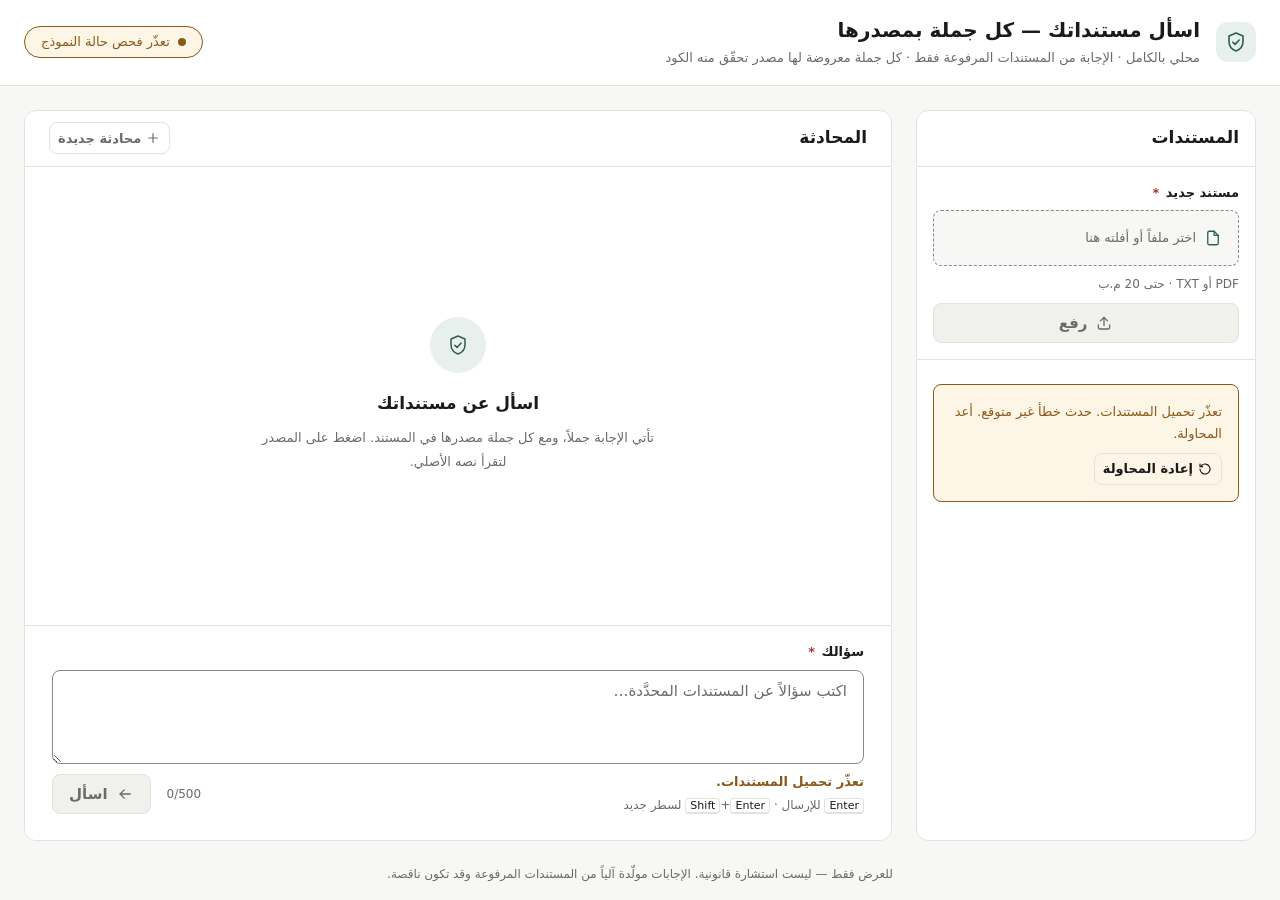
==== ui/app.html @ a7e17598 "feat(app): chat page — RTL upload and chat with verified citation chips ui/app.html, app.css and app" ====
<!doctype html>
<html lang="ar" dir="rtl">
<head>
<meta charset="utf-8">
<meta name="viewport" content="width=device-width, initial-scale=1">
<meta name="color-scheme" content="light dark">
<title>اسأل مستنداتك — كل جملة بمصدرها</title>
<link rel="stylesheet" href="app.css">
<script src="app.js" defer></script>
</head>
<body>
<a class="skip-link" href="#question">انتقل إلى السؤال</a>

<svg class="sprite" aria-hidden="true" focusable="false">
  <symbol id="i-seal" viewBox="0 0 24 24"><path d="M12 3l7 3v5.5c0 4.3-2.9 8.1-7 9.5-4.1-1.4-7-5.2-7-9.5V6z"/><path d="m8.8 12.2 2.2 2.2 4.2-4.4"/></symbol>
  <symbol id="i-upload" viewBox="0 0 24 24"><path d="M12 15V4.5"/><path d="M7.5 9 12 4.5 16.5 9"/><path d="M4.5 14.5v3A2.5 2.5 0 0 0 7 20h10a2.5 2.5 0 0 0 2.5-2.5v-3"/></symbol>
  <symbol id="i-file" viewBox="0 0 24 24"><path d="M13.5 3H7a2 2 0 0 0-2 2v14a2 2 0 0 0 2 2h10a2 2 0 0 0 2-2V8.5z"/><path d="M13.5 3v5.5H19"/></symbol>
  <symbol id="i-page" viewBox="0 0 24 24"><path d="M13.5 3H7a2 2 0 0 0-2 2v14a2 2 0 0 0 2 2h10a2 2 0 0 0 2-2V8.5z"/><path d="M9 13h6M9 16.5h4"/></symbol>
  <symbol id="i-trash" viewBox="0 0 24 24"><path d="M4.5 7h15"/><path d="M9.5 7V5A1.5 1.5 0 0 1 11 3.5h2A1.5 1.5 0 0 1 14.5 5v2"/><path d="m6.5 7 .9 12a1.5 1.5 0 0 0 1.5 1.5h6.2a1.5 1.5 0 0 0 1.5-1.5l.9-12"/><path d="M10.25 11v5.5M13.75 11v5.5"/></symbol>
  <symbol id="i-send" viewBox="0 0 24 24"><path d="M19 12H5.5"/><path d="M11 6.5 5.5 12l5.5 5.5"/></symbol>
  <symbol id="i-plus" viewBox="0 0 24 24"><path d="M12 5.5v13M5.5 12h13"/></symbol>
  <symbol id="i-close" viewBox="0 0 24 24"><path d="m6.5 6.5 11 11M17.5 6.5l-11 11"/></symbol>
  <symbol id="i-check" viewBox="0 0 24 24"><path d="m5 12.5 4.5 4.5L19 7.5"/></symbol>
  <symbol id="i-partial" viewBox="0 0 24 24"><circle cx="12" cy="12" r="8.5"/><path d="M12 3.5a8.5 8.5 0 0 0 0 17z" fill="currentColor" stroke="none"/></symbol>
  <symbol id="i-abstain" viewBox="0 0 24 24"><circle cx="12" cy="12" r="8.5"/><path d="M8.5 12h7"/></symbol>
  <symbol id="i-alert" viewBox="0 0 24 24"><path d="M10.3 4.4 3 17.2A2 2 0 0 0 4.7 20h14.6a2 2 0 0 0 1.7-2.8L13.7 4.4a2 2 0 0 0-3.4 0z"/><path d="M12 9.5v4M12 16.8v.2"/></symbol>
  <symbol id="i-retry" viewBox="0 0 24 24"><path d="M4.5 12a7.5 7.5 0 1 0 2.2-5.3"/><path d="M4.5 4.5v4h4"/></symbol>
</svg>

<header class="app-header" id="app-header">
  <div class="brand">
    <svg class="brand-mark" aria-hidden="true" focusable="false"><use href="#i-seal"></use></svg>
    <div class="brand-text">
      <h1>اسأل مستنداتك — كل جملة بمصدرها</h1>
      <p class="subtitle">محلي بالكامل · الإجابة من المستندات المرفوعة فقط · كل جملة معروضة لها مصدر تحقّق منه الكود</p>
    </div>
  </div>
  <p class="health" id="health" data-state="pending">
    <span class="health-dot" aria-hidden="true"></span>
    <span id="health-text">جارٍ فحص النموذج…</span>
  </p>
</header>

<main class="layout" id="layout">

  <section class="panel docs" id="docs-panel" aria-labelledby="docs-title">
    <div class="panel-head">
      <h2 class="panel-title" id="docs-title">المستندات <span class="count" id="docs-count" hidden></span></h2>
    </div>

    <form class="upload" id="upload-form" novalidate>
      <label class="field-label" for="file-input">مستند جديد <span class="req" aria-hidden="true">*</span></label>
      <div class="file-picker" id="file-picker">
        <input class="file-input" type="file" id="file-input" name="file" accept=".pdf,.txt" required aria-describedby="file-hint file-error">
        <span class="file-face" aria-hidden="true">
          <svg class="icon" focusable="false"><use href="#i-file"></use></svg>
          <span class="file-name" id="file-name">اختر ملفاً أو أفلته هنا</span>
        </span>
      </div>
      <p class="hint" id="file-hint">PDF أو TXT · حتى 20 م.ب</p>
      <p class="field-error" id="file-error" hidden></p>
      <button class="btn btn-primary btn-block" type="submit" id="upload-btn" disabled>
        <svg class="icon" aria-hidden="true" focusable="false"><use href="#i-upload"></use></svg>
        <span class="btn-label" data-idle="رفع" data-busy="جارٍ الرفع…">رفع</span>
      </button>
    </form>

    <div class="docs-body">
      <p class="list-caption" id="docs-caption" hidden>المستندات المحدَّدة هي نطاق السؤال.</p>
      <ul class="doc-list" id="doc-list" aria-labelledby="docs-title" aria-describedby="docs-caption"></ul>
      <div class="empty-state" id="docs-empty" hidden>
        <svg class="empty-mark" aria-hidden="true" focusable="false"><use href="#i-file"></use></svg>
        <p>لا توجد مستندات بعد. ارفع ملف PDF أو TXT للبدء.</p>
      </div>
      <div class="load-error" id="docs-error" hidden>
        <p id="docs-error-text"></p>
        <button class="btn btn-quiet btn-sm" type="button" id="docs-retry">
          <svg class="icon" aria-hidden="true" focusable="false"><use href="#i-retry"></use></svg>
          <span class="btn-label">إعادة المحاولة</span>
        </button>
      </div>
    </div>
  </section>

  <section class="panel chat" id="chat-panel" aria-labelledby="chat-title">
    <div class="panel-head">
      <h2 class="panel-title" id="chat-title">المحادثة</h2>
      <button class="btn btn-quiet btn-sm" type="button" id="new-chat" disabled>
        <svg class="icon" aria-hidden="true" focusable="false"><use href="#i-plus"></use></svg>
        <span class="btn-label">محادثة جديدة</span>
      </button>
    </div>

    <div class="thread-scroll">
      <div class="thread-intro" id="thread-intro">
        <svg class="intro-mark" aria-hidden="true" focusable="false"><use href="#i-seal"></use></svg>
        <p class="intro-title">اسأل عن مستنداتك</p>
        <p class="intro-text">تأتي الإجابة جملاً، ومع كل جملة مصدرها في المستند. اضغط على المصدر لتقرأ نصه الأصلي.</p>
      </div>
      <div class="thread" id="thread" role="log" aria-live="polite" aria-labelledby="chat-title"></div>
    </div>

    <form class="composer" id="ask-form" novalidate>
      <div class="composer-body">
        <label class="field-label" for="question">سؤالك <span class="req" aria-hidden="true">*</span></label>
        <textarea id="question" name="question" rows="3" maxlength="500" required
          placeholder="اكتب سؤالاً عن المستندات المحدَّدة…"
          aria-describedby="question-error scope-note question-hint question-count"></textarea>
        <p class="field-error" id="question-error" hidden></p>
        <div class="composer-foot">
          <div class="composer-notes">
            <p class="scope-note" id="scope-note" data-tone="muted">جارٍ تحميل المستندات…</p>
            <p class="hint" id="question-hint"><kbd lang="en">Enter</kbd> للإرسال · <kbd lang="en">Shift</kbd>+<kbd lang="en">Enter</kbd> لسطر جديد</p>
          </div>
          <span class="counter" id="question-count" data-tone="muted">0/500</span>
          <button class="btn btn-primary" type="submit" id="ask-btn" disabled>
            <svg class="icon" aria-hidden="true" focusable="false"><use href="#i-send"></use></svg>
            <span class="btn-label" data-idle="اسأل" data-busy="جارٍ الإجابة…">اسأل</span>
          </button>
        </div>
      </div>
    </form>
  </section>

  <aside class="source-panel" id="source-panel" aria-labelledby="source-title" hidden>
    <div class="source-head">
      <p class="eyebrow">
        <svg class="icon" aria-hidden="true" focusable="false"><use href="#i-page"></use></svg>
        <span>المصدر</span>
      </p>
      <button class="btn btn-quiet btn-sm" type="button" id="source-close">
        <svg class="icon" aria-hidden="true" focusable="false"><use href="#i-close"></use></svg>
        <span class="btn-label">إغلاق</span>
      </button>
    </div>
    <h2 class="source-title" id="source-title" tabindex="-1"></h2>
    <dl class="source-meta">
      <div class="meta-item"><dt>الموضع</dt><dd id="source-label"></dd></div>
      <div class="meta-item" id="source-page-row"><dt>الصفحة</dt><dd id="source-page"></dd></div>
    </dl>
    <blockquote class="source-text" id="source-text"></blockquote>
    <p class="source-foot">نص المقطع كما استُخرج من المستند.</p>
  </aside>

</main>

<div class="scrim" id="scrim" aria-hidden="true" hidden></div>
<div class="toast" id="toast" role="status" aria-live="polite" aria-atomic="true"></div>

<footer class="app-footer" id="app-footer">
  <p>للعرض فقط — ليست استشارة قانونية. الإجابات مولّدة آلياً من المستندات المرفوعة وقد تكون ناقصة.</p>
</footer>

<template id="tpl-icon">
  <svg class="icon" aria-hidden="true" focusable="false"><use href="#i-check"></use></svg>
</template>

<template id="tpl-doc-skeleton">
  <li class="doc doc-skeleton" aria-hidden="true">
    <span class="sk sk-box"></span>
    <span class="doc-body">
      <span class="sk sk-line sk-w-70"></span>
      <span class="sk sk-line sk-thin sk-w-45"></span>
    </span>
  </li>
</template>

<template id="tpl-doc">
  <li class="doc">
    <input class="doc-check" type="checkbox" checked>
    <div class="doc-body">
      <label class="doc-title"><bdi class="doc-title-text"></bdi></label>
      <p class="doc-meta">
        <span class="doc-kind"></span>
        <span class="doc-pages"></span>
        <span class="doc-size"></span>
        <time class="doc-date"></time>
      </p>
    </div>
    <button class="btn btn-quiet btn-danger btn-sm doc-delete" type="button">
      <svg class="icon" aria-hidden="true" focusable="false"><use href="#i-trash"></use></svg>
      <span class="btn-label" data-idle="حذف" data-busy="جارٍ الحذف…">حذف</span>
    </button>
  </li>
</template>

<template id="tpl-doc-pending">
  <li class="doc doc-pending">
    <span class="sk sk-box" aria-hidden="true"></span>
    <div class="doc-body">
      <p class="doc-title"><bdi class="pending-name"></bdi></p>
      <p class="doc-meta"><span>جارٍ تجهيز المستند…</span><span class="elapsed" aria-hidden="true" hidden></span></p>
      <span class="sk sk-progress" aria-hidden="true"></span>
    </div>
  </li>
</template>

<template id="tpl-exchange">
  <article class="exchange">
    <div class="question">
      <p class="question-label">سؤالك</p>
      <p class="question-text"></p>
    </div>
    <div class="answer" data-status="loading" aria-busy="true">
      <div class="skeleton" aria-hidden="true">
        <span class="sk sk-line sk-w-95"></span>
        <span class="sk sk-line sk-w-80"></span>
        <span class="sk sk-line sk-w-55"></span>
      </div>
      <p class="loading-text">جارٍ البحث في المستندات وصياغة الإجابة…<span class="elapsed" aria-hidden="true" hidden></span></p>
    </div>
  </article>
</template>

<template id="tpl-cite">
  <button class="cite" type="button" aria-controls="source-panel" aria-expanded="false">
    <svg class="icon" aria-hidden="true" focusable="false"><use href="#i-page"></use></svg>
    <span class="cite-label"></span>
  </button>
</template>
</body>
</html>
---- ui/app.css ----
/*
 * Chat page of arabic-legal-rag (ADR-023).
 *
 * Colour tokens: copied from ui/index.html (lines 8-16), light and dark.
 * Extensions: an 8px spacing grid, a type scale, radii, and the few derived
 * colours the page needs. Text colours hold >= 4.5:1 on the surfaces they sit
 * on, and control borders >= 3:1, in both schemes.
 */

/* --- tokens, from ui/index.html ------------------------------------------- */

:root{
  --bg:#f7f7f5; --panel:#fff; --ink:#1a1a19; --muted:#6b6b66; --line:#e3e3de;
  --accent:#2f5d50; --warn:#8a5a1a; --warn-bg:#fdf5e6; --bad:#a33; --good:#2f6b3f;
  --mono:ui-monospace,SFMono-Regular,Menlo,Consolas,monospace;
}
@media (prefers-color-scheme:dark){
  :root{--bg:#161715;--panel:#1e201d;--ink:#e8e8e4;--muted:#9a9a93;--line:#2e312d;
        --accent:#7fb3a1;--warn:#d9a441;--warn-bg:#2a2418;--bad:#e07070;--good:#7fbf8f;}
}

/* --- extensions ----------------------------------------------------------- */

:root{
  --space-xs:4px; --space-sm:8px; --space-md:16px; --space-lg:24px; --space-xl:32px; --space-2xl:48px;

  --font:system-ui,"Segoe UI",Tahoma,sans-serif;
  --text-xs:12px; --text-sm:13px; --text-md:15px; --text-lg:17px; --text-xl:20px; --text-read:16px;

  --radius-sm:4px; --radius-md:8px; --radius-lg:12px; --radius-pill:999px;

  --line-strong:#8a8a84;   /* control borders: 3.5:1 on --panel */
  --surface:#f0f0ec;       /* quiet fills; --muted text on it is 4.7:1 */
  --glint:#fbfbf9;         /* skeleton highlight */
  --accent-ink:#fff;       /* text on --accent */
  --accent-hover:#244a3f;
  --accent-soft:#e8f0ed;   /* --accent text on it is 6.5:1 */
  --good-soft:#dcebe0;
  --bad-bg:#fbeeee;
  --scrim:rgb(26 26 25 / 32%);
  --shadow:0 1px 2px rgb(26 26 25 / 6%), 0 12px 32px rgb(26 26 25 / 12%);
  --ease:cubic-bezier(.2,.7,.2,1);
}
@media (prefers-color-scheme:dark){
  :root{
    --line-strong:#6e706a; --surface:#262824; --glint:#32352f;
    --accent-ink:#10201a; --accent-hover:#96c4b4; --accent-soft:#233430;
    --good-soft:#243528; --bad-bg:#2e1e1d; --scrim:rgb(0 0 0 / 55%);
    --shadow:0 1px 2px rgb(0 0 0 / 40%), 0 16px 40px rgb(0 0 0 / 45%);
  }
}

/* --- base ----------------------------------------------------------------- */

*,*::before,*::after{box-sizing:border-box}
[hidden]{display:none !important}

html{-webkit-text-size-adjust:100%;text-size-adjust:100%}
body{
  margin:0;min-height:100vh;min-height:100dvh;
  display:flex;flex-direction:column;
  background:var(--bg);color:var(--ink);
  font:var(--text-md)/1.7 var(--font);
}
h1,h2,p{margin:0}
button,input,textarea{font:inherit;color:inherit}
bdi{unicode-bidi:isolate}
::selection{background:var(--accent-soft);color:var(--ink)}
:focus-visible{outline:2px solid var(--accent);outline-offset:2px}

kbd{
  padding:0 var(--space-xs);border:1px solid var(--line);border-bottom-width:2px;border-radius:var(--radius-sm);
  background:var(--panel);color:var(--ink);font:inherit;font-size:.92em;
}

.sprite{position:absolute;width:0;height:0;overflow:hidden}
.icon{
  width:18px;height:18px;flex:none;
  fill:none;stroke:currentColor;stroke-width:1.75;stroke-linecap:round;stroke-linejoin:round;
}

.skip-link{
  position:absolute;z-index:50;top:var(--space-sm);inset-inline-start:var(--space-sm);
  padding:var(--space-sm) var(--space-md);border-radius:var(--radius-md);
  background:var(--accent);color:var(--accent-ink);font-weight:600;text-decoration:none;
  transform:translateY(-160%);transition:transform .15s var(--ease);
}
.skip-link:focus{transform:none}

/* --- header --------------------------------------------------------------- */

.app-header{
  display:flex;flex-wrap:wrap;align-items:center;justify-content:space-between;
  gap:var(--space-md) var(--space-lg);
  padding:var(--space-md) var(--space-lg);
  background:var(--panel);border-bottom:1px solid var(--line);
}
.brand{display:flex;align-items:center;gap:var(--space-md);min-width:0}
.brand-mark{
  width:40px;height:40px;flex:none;padding:var(--space-sm);border-radius:var(--radius-lg);
  background:var(--accent-soft);color:var(--accent);
  fill:none;stroke:currentColor;stroke-width:1.6;stroke-linecap:round;stroke-linejoin:round;
}
h1{font-size:var(--text-xl);line-height:1.4;font-weight:700}
.subtitle{margin-top:var(--space-xs);font-size:var(--text-sm);line-height:1.6;color:var(--muted)}

.health{
  display:inline-flex;align-items:center;gap:var(--space-sm);
  min-height:32px;padding:var(--space-xs) var(--space-md);
  border:1px solid var(--line);border-radius:var(--radius-pill);
  background:var(--bg);color:var(--muted);font-size:var(--text-sm);line-height:1.4;
}
.health-dot{width:8px;height:8px;flex:none;border-radius:50%;background:var(--line-strong)}
.health[data-state="pending"] .health-dot{animation:pulse 1.6s ease-in-out infinite}
.health[data-state="ok"]{color:var(--ink)}
.health[data-state="ok"] .health-dot{background:var(--good);box-shadow:0 0 0 3px var(--good-soft)}
.health[data-state="down"],
.health[data-state="unknown"]{border-color:var(--warn);background:var(--warn-bg);color:var(--warn)}
.health[data-state="down"] .health-dot,
.health[data-state="unknown"] .health-dot{background:var(--warn)}

/* --- layout: documents | chat | source ------------------------------------ */

.layout{
  flex:1;width:100%;max-width:1680px;margin-inline:auto;
  display:grid;grid-template-columns:minmax(0,1fr);align-items:start;
  gap:var(--space-lg);padding:var(--space-lg);
}
@media (min-width:960px){
  .layout{grid-template-columns:minmax(300px,340px) minmax(0,1fr)}
}
/* keep this breakpoint in step with WIDE_LAYOUT in app.js */
@media (min-width:1280px){
  .layout.has-source{grid-template-columns:minmax(300px,340px) minmax(0,1fr) minmax(360px,440px)}
}

/* On a desktop-sized window the page is an app shell: panels scroll, the page does not. */
@media (min-width:960px) and (min-height:640px){
  body{height:100vh;height:100dvh;overflow:hidden}
  .layout{min-height:0;align-items:stretch;grid-template-rows:minmax(0,1fr)}
  .panel,.source-panel{min-height:0}
  .docs-body,.thread-scroll,.source-panel{overflow-y:auto;overscroll-behavior:contain}
}

.panel{
  --pad:var(--space-lg);
  display:flex;flex-direction:column;min-width:0;
  background:var(--panel);border:1px solid var(--line);border-radius:var(--radius-lg);
}
.docs{--pad:var(--space-md)}
.panel-head{
  display:flex;align-items:center;justify-content:space-between;gap:var(--space-md);
  min-height:56px;padding:var(--space-sm) var(--pad);
  border-bottom:1px solid var(--line);
}
.panel-title{display:flex;align-items:center;gap:var(--space-sm);font-size:var(--text-lg);line-height:1.4;font-weight:650}
.count{
  min-width:24px;padding:0 var(--space-sm);border-radius:var(--radius-pill);
  background:var(--surface);color:var(--ink);
  font-size:var(--text-xs);font-weight:650;line-height:24px;text-align:center;
}
.docs-body,.thread-scroll,.source-panel{scrollbar-width:thin;scrollbar-color:var(--line-strong) transparent}

/* --- forms and buttons ---------------------------------------------------- */

.field-label{font-size:var(--text-sm);font-weight:600;line-height:1.5}
.req{margin-inline-start:2px;color:var(--bad)}
.hint{font-size:var(--text-xs);line-height:1.7;color:var(--muted)}
.field-error{font-size:var(--text-sm);line-height:1.6;color:var(--bad)}

.btn{
  position:relative;overflow:hidden;
  display:inline-flex;align-items:center;justify-content:center;gap:var(--space-sm);
  min-height:40px;padding:var(--space-sm) var(--space-md);
  border:1px solid transparent;border-radius:var(--radius-md);
  background:none;font-size:var(--text-md);font-weight:600;line-height:1.2;white-space:nowrap;
  cursor:pointer;
  transition:background-color .15s var(--ease),border-color .15s var(--ease),color .15s var(--ease);
}
.btn-primary{background:var(--accent);color:var(--accent-ink)}
.btn-primary:hover:not(:disabled){background:var(--accent-hover)}
.btn-quiet{border-color:var(--line);color:var(--ink)}
.btn-quiet:hover:not(:disabled){border-color:var(--line-strong);background:var(--surface)}
.btn-danger{color:var(--bad)}
.btn-danger:hover:not(:disabled){border-color:var(--bad);background:var(--bad-bg)}
.btn-sm{min-height:32px;gap:var(--space-xs);padding:var(--space-xs) var(--space-sm);font-size:var(--text-sm)}
.btn-sm .icon{width:16px;height:16px}
.btn-block{width:100%}

.btn:disabled{cursor:not-allowed}
.btn-primary:disabled{border-color:var(--line);background:var(--surface);color:var(--muted)}
.btn-quiet:disabled{color:var(--muted)}
.btn.is-busy{cursor:progress}
.btn-primary.is-busy{border-color:transparent;background:var(--accent);color:var(--accent-ink)}
.btn.is-busy::after{
  content:"";position:absolute;inset-inline:0;bottom:0;height:3px;
  background:linear-gradient(90deg,transparent,currentColor,transparent) 0 0/40% 100% no-repeat;
  opacity:.7;animation:sweep 1.1s var(--ease) infinite;
}

/* --- documents ------------------------------------------------------------ */

.upload{display:grid;gap:var(--space-sm);padding:var(--space-md) var(--pad);border-bottom:1px solid var(--line)}

.file-picker{position:relative}
.file-input{position:absolute;inset:0;z-index:1;width:100%;height:100%;opacity:0;cursor:pointer}
.file-input:disabled{cursor:not-allowed}
.file-face{
  display:flex;align-items:center;gap:var(--space-sm);min-height:56px;
  padding:var(--space-sm) var(--space-md);
  border:1px dashed var(--line-strong);border-radius:var(--radius-md);
  background:var(--bg);color:var(--muted);font-size:var(--text-sm);
  transition:border-color .15s var(--ease),background-color .15s var(--ease),color .15s var(--ease);
}
.file-face .icon{color:var(--accent)}
.file-name{min-width:0;overflow:hidden;text-overflow:ellipsis;white-space:nowrap}
.file-picker:hover .file-face{border-color:var(--accent);color:var(--ink)}
.file-input:focus-visible + .file-face{outline:2px solid var(--accent);outline-offset:2px}
.file-picker.is-chosen .file-face{border-style:solid;background:var(--panel);color:var(--ink)}
.file-picker.is-invalid .file-face{border-color:var(--bad)}
.file-input:disabled + .file-face{opacity:.6}

.docs-body{flex:1;display:flex;flex-direction:column;gap:var(--space-sm);padding:var(--space-md) var(--pad) var(--space-lg)}
.list-caption{font-size:var(--text-xs);line-height:1.7;color:var(--muted)}
.doc-list{display:grid;gap:var(--space-sm);margin:0;padding:0;list-style:none}

.doc{
  display:grid;grid-template-columns:auto minmax(0,1fr) auto;align-items:start;
  gap:var(--space-sm) var(--space-md);padding:var(--space-md);
  border:1px solid var(--line);border-radius:var(--radius-md);background:var(--panel);
  transition:border-color .15s var(--ease),background-color .15s var(--ease);
}
.doc:hover{border-color:var(--line-strong)}
.doc:has(.doc-check:not(:checked)){background:var(--bg)}
.doc:has(.doc-check:not(:checked)) .doc-title{color:var(--muted)}
.doc-check{width:18px;height:18px;margin:3px 0 0;accent-color:var(--accent);cursor:pointer}
.doc-body{display:grid;gap:2px;min-width:0}
.doc-title{font-weight:600;line-height:1.5;overflow-wrap:anywhere;cursor:pointer}
.doc-meta{display:flex;flex-wrap:wrap;column-gap:var(--space-sm);font-size:var(--text-xs);line-height:1.7;color:var(--muted)}
.doc-meta > :not([hidden]) ~ :not([hidden])::before{content:"·";margin-inline-end:var(--space-sm)}
.doc-kind{color:var(--accent);font-weight:600}
.doc-skeleton,.doc-pending{border-style:dashed;background:var(--bg)}
.doc-pending{animation:rise .24s var(--ease) both}
.doc-pending .doc-title{color:var(--muted);cursor:default}

.empty-state{
  display:grid;justify-items:center;gap:var(--space-sm);
  padding:var(--space-xl) var(--space-md);
  border:1px dashed var(--line);border-radius:var(--radius-md);
  color:var(--muted);font-size:var(--text-sm);text-align:center;
}
.empty-mark{
  width:40px;height:40px;padding:var(--space-sm);border-radius:50%;
  background:var(--surface);color:var(--muted);
  fill:none;stroke:currentColor;stroke-width:1.6;stroke-linecap:round;stroke-linejoin:round;
}
.load-error{
  display:grid;justify-items:start;gap:var(--space-sm);padding:var(--space-md);
  border:1px solid var(--warn);border-radius:var(--radius-md);
  background:var(--warn-bg);color:var(--warn);font-size:var(--text-sm);
}

/* --- skeletons ------------------------------------------------------------ */

.skeleton{display:grid;gap:var(--space-xs)}
.sk{
  display:block;border-radius:var(--radius-sm);
  background:linear-gradient(90deg,var(--surface) 35%,var(--glint) 50%,var(--surface) 65%) 0 0/300% 100%;
  animation:shimmer 1.6s ease-in-out infinite;
}
.sk-box{width:18px;height:18px;margin-top:3px}
.sk-line{height:12px;margin-block:6px}
.sk-thin{height:8px}
.sk-progress{width:100%;height:4px;margin-top:var(--space-sm);border-radius:var(--radius-pill)}
.sk-w-95{width:95%}
.sk-w-80{width:80%}
.sk-w-70{width:70%}
.sk-w-55{width:55%}
.sk-w-45{width:45%}
.elapsed{margin-inline-start:var(--space-sm);font-variant-numeric:tabular-nums}

/* --- chat ----------------------------------------------------------------- */

.thread-scroll{flex:1;display:flex;flex-direction:column;padding:var(--space-lg) var(--pad)}
.thread{width:100%;max-width:860px;margin-inline:auto;display:flex;flex-direction:column;gap:var(--space-xl)}
.thread:empty{display:none}

.thread-intro{
  max-width:440px;margin:auto;
  display:grid;justify-items:center;gap:var(--space-sm);
  padding:var(--space-2xl) var(--space-md);text-align:center;
}
.intro-mark{
  width:56px;height:56px;margin-bottom:var(--space-sm);padding:var(--space-md);border-radius:50%;
  background:var(--accent-soft);color:var(--accent);
  fill:none;stroke:currentColor;stroke-width:1.5;stroke-linecap:round;stroke-linejoin:round;
}
.intro-title{font-size:var(--text-lg);font-weight:650}
.intro-text{font-size:var(--text-sm);line-height:1.9;color:var(--muted)}

.exchange{display:grid;gap:var(--space-md);animation:rise .28s var(--ease) both}
.question{
  justify-self:start;max-width:min(100%,680px);
  padding:var(--space-sm) var(--space-md) var(--space-md);
  border-radius:var(--radius-lg);background:var(--surface);
}
.question-label{font-size:var(--text-xs);font-weight:600;color:var(--muted)}
.question-text{font-size:var(--text-read);font-weight:600;line-height:1.8;white-space:pre-wrap;overflow-wrap:anywhere}

.answer{
  --rule:var(--line-strong);
  padding:var(--space-md) var(--space-lg);
  border:1px solid var(--line);border-inline-start:3px solid var(--rule);border-radius:var(--radius-md);
  background:var(--panel);
}
.answer[data-status="loading"]{--rule:var(--line)}
.answer[data-status="answered"]{--rule:var(--accent)}
.answer[data-status="partial"]{--rule:var(--warn)}
.answer[data-status="error"]{--rule:var(--bad)}

.status-tag{
  display:inline-flex;align-items:center;gap:var(--space-xs);
  margin-bottom:var(--space-md);padding:0 var(--space-sm);
  border-radius:var(--radius-pill);background:var(--surface);color:var(--muted);
  font-size:var(--text-xs);font-weight:650;line-height:24px;
}
.status-tag .icon{width:14px;height:14px;stroke-width:2}
.answer[data-status="answered"] .status-tag{background:var(--accent-soft);color:var(--accent)}
.answer[data-status="partial"] .status-tag{background:var(--warn-bg);color:var(--warn)}
.answer[data-status="error"] .status-tag{background:var(--bad-bg);color:var(--bad)}

.claims{display:grid;gap:var(--space-md);margin:0;padding:0;list-style:none;counter-reset:claim}
.claim{
  position:relative;counter-increment:claim;
  padding-inline-start:var(--space-xl);
  font-size:var(--text-read);line-height:2;
  animation:rise .32s var(--ease) both;
}
.claim::before{
  content:counter(claim);
  position:absolute;top:4px;inset-inline-start:0;
  width:24px;height:24px;display:grid;place-items:center;
  border:1px solid var(--line);border-radius:50%;
  color:var(--muted);font-size:var(--text-xs);font-weight:650;line-height:1;
}
.claim:nth-child(2){animation-delay:60ms}
.claim:nth-child(3){animation-delay:120ms}
.claim:nth-child(4){animation-delay:180ms}
.claim:nth-child(n+5){animation-delay:240ms}
.claim-text{overflow-wrap:anywhere}

.cites{display:inline-flex;flex-wrap:wrap;gap:var(--space-xs);vertical-align:middle}
.cite{
  display:inline-flex;align-items:center;gap:var(--space-xs);
  min-height:24px;padding:0 var(--space-sm);
  border:1px solid transparent;border-radius:var(--radius-pill);
  background:var(--accent-soft);color:var(--accent);
  font-size:var(--text-xs);font-weight:650;line-height:1;
  cursor:pointer;
  transition:background-color .15s var(--ease),color .15s var(--ease),border-color .15s var(--ease);
}
.cite .icon{width:12px;height:12px;stroke-width:2}
.cite:hover{border-color:var(--accent)}
.cite[aria-expanded="true"]{background:var(--accent);color:var(--accent-ink)}

.abstain-text{font-size:var(--text-read);line-height:1.9}
.error-text{line-height:1.8;color:var(--bad)}
.answer-note{margin-top:var(--space-md);font-size:var(--text-sm);color:var(--muted)}
.answer-timings{
  margin-top:var(--space-md);padding-top:var(--space-sm);border-top:1px dashed var(--line);
  font-size:var(--text-xs);color:var(--muted);font-variant-numeric:tabular-nums;
}
.loading-text{margin-top:var(--space-md);font-size:var(--text-sm);color:var(--muted)}

.composer{
  border-top:1px solid var(--line);background:var(--panel);
  border-end-start-radius:var(--radius-lg);border-end-end-radius:var(--radius-lg);
}
.composer-body{
  max-width:860px;margin-inline:auto;
  display:grid;gap:var(--space-sm);padding:var(--space-md) var(--pad) var(--space-lg);
}
textarea{
  display:block;width:100%;min-height:88px;max-height:40vh;resize:vertical;
  padding:var(--space-sm) var(--space-md);
  border:1px solid var(--line-strong);border-radius:var(--radius-md);
  background:var(--panel);line-height:1.7;
  transition:border-color .15s var(--ease);
}
textarea::placeholder{color:var(--muted);opacity:1}
textarea:focus-visible{border-color:var(--accent)}
textarea[aria-invalid="true"]{border-color:var(--bad)}
.composer-foot{display:flex;flex-wrap:wrap;align-items:center;gap:var(--space-sm) var(--space-md)}
.composer-notes{flex:1 1 240px;min-width:0;display:grid;gap:2px}
.scope-note{font-size:var(--text-sm);line-height:1.6;color:var(--muted)}
.scope-note[data-tone="warn"]{color:var(--warn);font-weight:600}
.counter{direction:ltr;unicode-bidi:isolate;font-size:var(--text-xs);color:var(--muted);font-variant-numeric:tabular-nums}
.counter[data-tone="warn"]{color:var(--warn);font-weight:600}

/* --- source panel --------------------------------------------------------- */

.source-panel{
  display:flex;flex-direction:column;gap:var(--space-md);min-width:0;
  padding:var(--space-md) var(--space-lg) var(--space-lg);
  background:var(--panel);border:1px solid var(--line);border-radius:var(--radius-lg);
}
.source-head{display:flex;align-items:center;justify-content:space-between;gap:var(--space-md);min-height:40px}
.eyebrow{display:inline-flex;align-items:center;gap:var(--space-xs);font-size:var(--text-sm);font-weight:650;color:var(--accent)}
.eyebrow .icon{width:16px;height:16px}
/* focus lands here when the panel opens; the inline padding gives its ring room */
.source-title{
  margin-inline:calc(-1 * var(--space-xs));padding-inline:var(--space-xs);border-radius:var(--radius-sm);
  font-size:var(--text-lg);line-height:1.6;font-weight:650;overflow-wrap:anywhere;
}
.source-meta{display:flex;flex-wrap:wrap;gap:var(--space-xs) var(--space-lg);margin:0;font-size:var(--text-sm)}
.meta-item{display:flex;gap:var(--space-sm)}
.source-meta dt{color:var(--muted)}
.source-meta dd{margin:0;font-weight:600}
.source-text{
  margin:0;padding:var(--space-md) var(--space-lg);
  border-inline-start:3px solid var(--accent);
  border-start-end-radius:var(--radius-md);border-end-end-radius:var(--radius-md);
  background:var(--bg);font-size:var(--text-md);line-height:2.1;
  white-space:pre-wrap;overflow-wrap:anywhere;
}
.source-foot{font-size:var(--text-xs);color:var(--muted)}

/* wide: a third column beside the chat */
@media (min-width:1280px){
  .source-panel{
    position:sticky;top:var(--space-lg);
    max-height:calc(100vh - 2 * var(--space-lg));overflow-y:auto;
    animation:fade-in .2s var(--ease) both;
  }
}
@media (min-width:1280px) and (min-height:640px){
  .source-panel{position:static;max-height:none}
}

/* narrower: a drawer over the page, which is inert behind it */
@media (max-width:1279.98px){
  .source-panel{
    position:fixed;z-index:30;inset-block:0;inset-inline-end:0;
    width:min(480px,100%);overflow-y:auto;
    border-width:0;border-inline-start:1px solid var(--line);border-radius:0;
    box-shadow:var(--shadow);
    animation:drawer .24s var(--ease) both;
  }
}
.scrim{position:fixed;inset:0;z-index:25;background:var(--scrim);animation:fade-in .2s var(--ease) both}
body.has-overlay{overflow:hidden}

/* --- feedback and footer -------------------------------------------------- */

.toast{
  position:fixed;z-index:40;left:50%;bottom:var(--space-lg);
  max-width:min(560px,calc(100% - 2 * var(--space-md)));
  padding:var(--space-sm) var(--space-md);border-radius:var(--radius-md);
  background:var(--ink);color:var(--bg);box-shadow:var(--shadow);
  font-size:var(--text-sm);line-height:1.6;
  opacity:0;pointer-events:none;transform:translate(-50%,var(--space-sm));
  transition:opacity .2s var(--ease),transform .2s var(--ease);
}
.toast.is-visible{opacity:1;transform:translate(-50%,0)}
.toast[data-tone="error"]{background:var(--bad);color:var(--bg)}

.app-footer{padding:0 var(--space-lg) var(--space-md);text-align:center}
.app-footer p{font-size:var(--text-xs);line-height:1.6;color:var(--muted)}

/* --- narrow screens ------------------------------------------------------- */

@media (max-width:959.98px){
  .app-header{padding:var(--space-md)}
  .layout{gap:var(--space-md);padding:var(--space-md)}
  .chat{--pad:var(--space-md)}
  .thread-intro{padding-block:var(--space-xl)}
}
/* the composer follows the reader down the thread only where it still leaves room to read */
@media (max-width:959.98px) and (min-height:700px){
  .composer{position:sticky;bottom:0;z-index:5;box-shadow:0 -12px 24px -20px rgb(0 0 0 / 35%)}
}
@media (max-width:599.98px){
  h1{font-size:var(--text-lg)}
  textarea{min-height:64px}
  .brand-mark{width:32px;height:32px;padding:var(--space-xs)}
  .answer{padding:var(--space-md)}
  .claim{padding-inline-start:var(--space-lg);font-size:var(--text-md)}
  .claim::before{width:20px;height:20px}
}

/* --- motion --------------------------------------------------------------- */

@keyframes rise{from{opacity:0;transform:translateY(6px)}to{opacity:1;transform:none}}
@keyframes fade-in{from{opacity:0}to{opacity:1}}
@keyframes drawer{from{opacity:.4;transform:translateX(-32px)}to{opacity:1;transform:none}}
@keyframes pulse{50%{opacity:.35}}
/* right to left, the direction the page reads */
@keyframes shimmer{from{background-position:0 0}to{background-position:100% 0}}
@keyframes sweep{from{background-position:160% 0}to{background-position:-60% 0}}

@media (prefers-reduced-motion:reduce){
  *,*::before,*::after{
    animation-duration:1ms !important;animation-iteration-count:1 !important;animation-delay:0s !important;
    transition-duration:1ms !important;scroll-behavior:auto !important;
  }
}

@media (forced-colors:active){
  .cite,.status-tag,.health{border:1px solid CanvasText}
  .cite[aria-expanded="true"]{outline:2px solid Highlight}
}
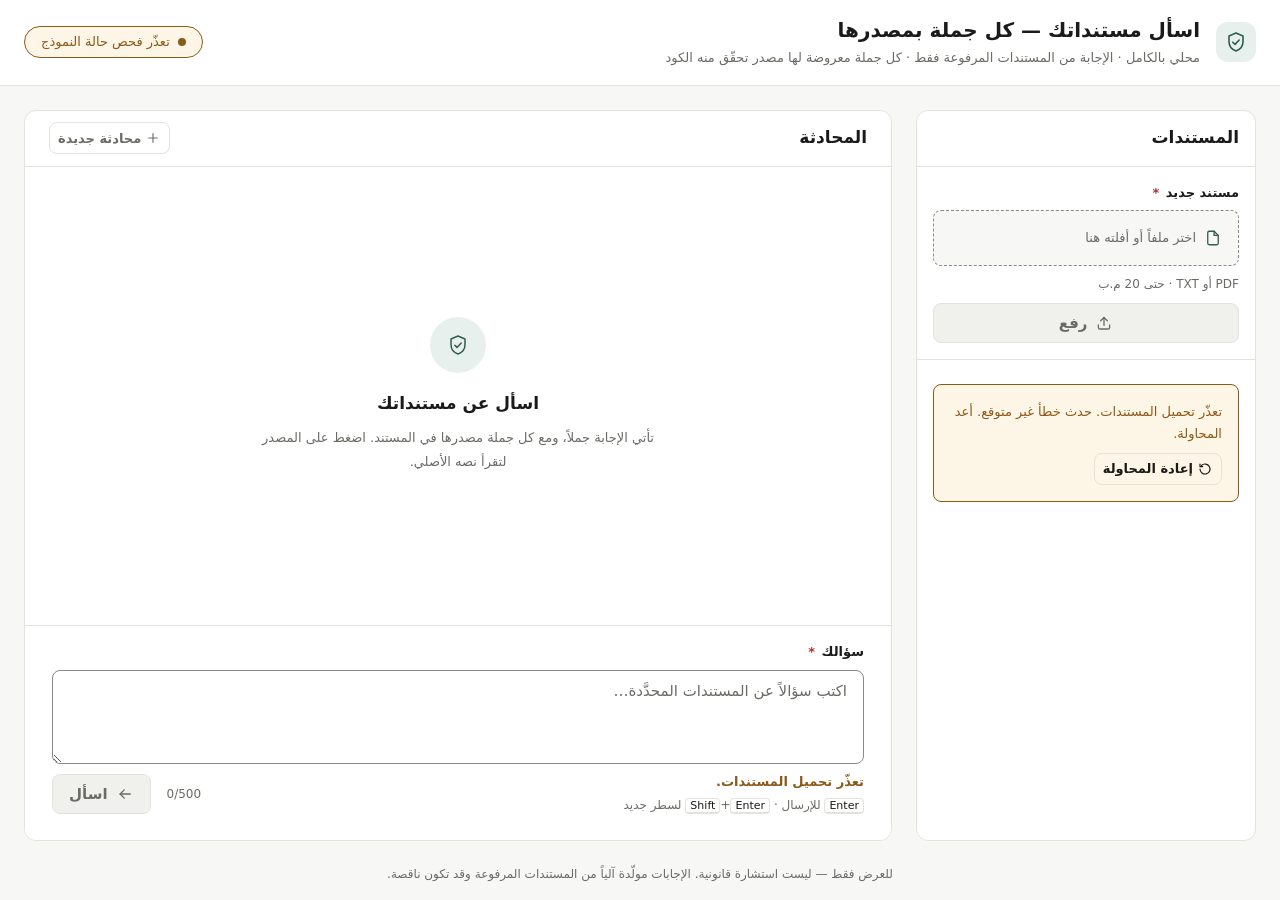
==== commit 1ebcc331: "refactor(ui): split the chat page into ES modules; Arabic plural agreement and small a11y fixes ui/a" ====
--- a/ui/app.html
+++ b/ui/app.html
@@ -6,10 +6,10 @@
 <meta name="color-scheme" content="light dark">
 <title>اسأل مستنداتك — كل جملة بمصدرها</title>
 <link rel="stylesheet" href="app.css">
-<script src="app.js" defer></script>
+<script type="module" src="app.js"></script>
 </head>
 <body>
-<a class="skip-link" href="#question">انتقل إلى السؤال</a>
+<a class="skip-link" id="skip-link" href="#question">انتقل إلى السؤال</a>
 
 <svg class="sprite" aria-hidden="true" focusable="false">
   <symbol id="i-seal" viewBox="0 0 24 24"><path d="M12 3l7 3v5.5c0 4.3-2.9 8.1-7 9.5-4.1-1.4-7-5.2-7-9.5V6z"/><path d="m8.8 12.2 2.2 2.2 4.2-4.4"/></symbol>
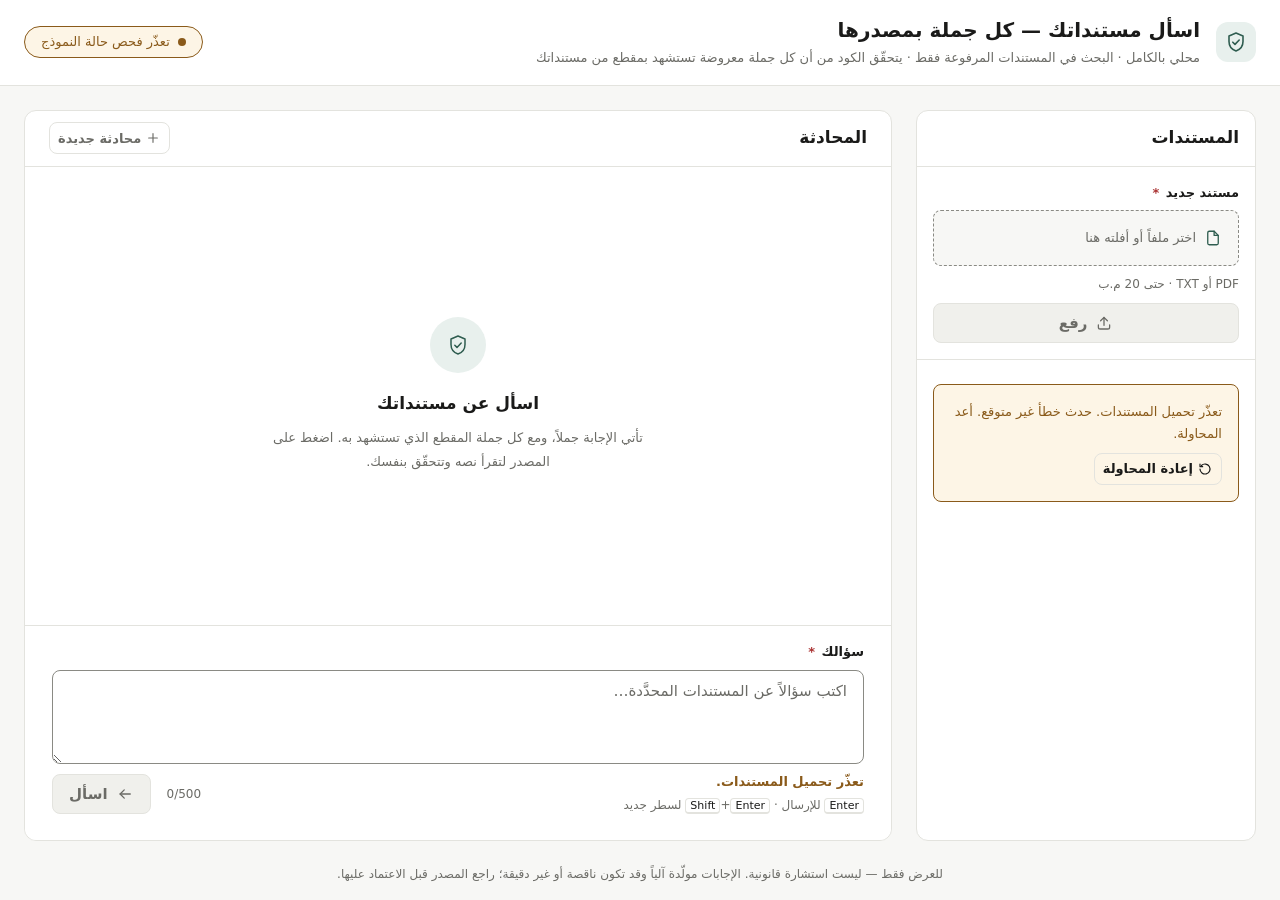
==== commit 2ed17c68: "fix(ui): keep the reader's place, honest copy about what the gate checks, and page-level tests An an" ====
--- a/ui/app.html
+++ b/ui/app.html
@@ -6,6 +6,7 @@
 <meta name="color-scheme" content="light dark">
 <title>اسأل مستنداتك — كل جملة بمصدرها</title>
 <link rel="stylesheet" href="app.css">
+<link rel="icon" href="data:,">
 <script type="module" src="app.js"></script>
 </head>
 <body>
@@ -32,7 +33,7 @@
     <svg class="brand-mark" aria-hidden="true" focusable="false"><use href="#i-seal"></use></svg>
     <div class="brand-text">
       <h1>اسأل مستنداتك — كل جملة بمصدرها</h1>
-      <p class="subtitle">محلي بالكامل · الإجابة من المستندات المرفوعة فقط · كل جملة معروضة لها مصدر تحقّق منه الكود</p>
+      <p class="subtitle">محلي بالكامل · البحث في المستندات المرفوعة فقط · يتحقّق الكود من أن كل جملة معروضة تستشهد بمقطع من مستنداتك</p>
     </div>
   </div>
   <p class="health" id="health" data-state="pending">
@@ -91,11 +92,11 @@
       </button>
     </div>
 
-    <div class="thread-scroll">
+    <div class="thread-scroll" id="thread-scroll">
       <div class="thread-intro" id="thread-intro">
         <svg class="intro-mark" aria-hidden="true" focusable="false"><use href="#i-seal"></use></svg>
         <p class="intro-title">اسأل عن مستنداتك</p>
-        <p class="intro-text">تأتي الإجابة جملاً، ومع كل جملة مصدرها في المستند. اضغط على المصدر لتقرأ نصه الأصلي.</p>
+        <p class="intro-text">تأتي الإجابة جملاً، ومع كل جملة المقطع الذي تستشهد به. اضغط على المصدر لتقرأ نصه وتتحقّق بنفسك.</p>
       </div>
       <div class="thread" id="thread" role="log" aria-live="polite" aria-labelledby="chat-title"></div>
     </div>
@@ -123,23 +124,21 @@
   </section>
 
   <aside class="source-panel" id="source-panel" aria-labelledby="source-title" hidden>
-    <div class="source-head">
-      <p class="eyebrow">
-        <svg class="icon" aria-hidden="true" focusable="false"><use href="#i-page"></use></svg>
-        <span>المصدر</span>
-      </p>
-      <button class="btn btn-quiet btn-sm" type="button" id="source-close">
-        <svg class="icon" aria-hidden="true" focusable="false"><use href="#i-close"></use></svg>
-        <span class="btn-label">إغلاق</span>
-      </button>
-    </div>
+    <p class="eyebrow">
+      <svg class="icon" aria-hidden="true" focusable="false"><use href="#i-page"></use></svg>
+      <span>المصدر</span>
+    </p>
     <h2 class="source-title" id="source-title" tabindex="-1"></h2>
+    <button class="btn btn-quiet btn-sm source-close" type="button" id="source-close">
+      <svg class="icon" aria-hidden="true" focusable="false"><use href="#i-close"></use></svg>
+      <span class="btn-label">إغلاق</span>
+    </button>
     <dl class="source-meta">
       <div class="meta-item"><dt>الموضع</dt><dd id="source-label"></dd></div>
       <div class="meta-item" id="source-page-row"><dt>الصفحة</dt><dd id="source-page"></dd></div>
     </dl>
     <blockquote class="source-text" id="source-text"></blockquote>
-    <p class="source-foot">نص المقطع كما استُخرج من المستند.</p>
+    <p class="source-foot">نص المقطع كما استُخرج من المستند. يتحقّق الكود من الاستشهاد، لا من المعنى.</p>
   </aside>
 
 </main>
@@ -148,7 +147,7 @@
 <div class="toast" id="toast" role="status" aria-live="polite" aria-atomic="true"></div>
 
 <footer class="app-footer" id="app-footer">
-  <p>للعرض فقط — ليست استشارة قانونية. الإجابات مولّدة آلياً من المستندات المرفوعة وقد تكون ناقصة.</p>
+  <p>للعرض فقط — ليست استشارة قانونية. الإجابات مولّدة آلياً وقد تكون ناقصة أو غير دقيقة؛ راجع المصدر قبل الاعتماد عليها.</p>
 </footer>
 
 <template id="tpl-icon">
--- a/ui/app.css
+++ b/ui/app.css
@@ -129,7 +129,7 @@
 @media (min-width:960px){
   .layout{grid-template-columns:minmax(300px,340px) minmax(0,1fr)}
 }
-/* keep this breakpoint in step with WIDE_LAYOUT in app.js */
+/* keep this breakpoint in step with WIDE_LAYOUT in js/copy.js; tests/test_ui_static.py checks it */
 @media (min-width:1280px){
   .layout.has-source{grid-template-columns:minmax(300px,340px) minmax(0,1fr) minmax(360px,440px)}
 }
@@ -399,19 +399,29 @@
 
 /* --- source panel --------------------------------------------------------- */
 
+/* The close button follows the heading in DOM order, so Tab reaches it next; the grid keeps it top left. */
 .source-panel{
-  display:flex;flex-direction:column;gap:var(--space-md);min-width:0;
+  display:grid;grid-template-columns:minmax(0,1fr) auto;align-content:start;
+  grid-template-areas:"eyebrow close" "title title" "meta meta" "text text" "foot foot";
+  gap:var(--space-md);min-width:0;
   padding:var(--space-md) var(--space-lg) var(--space-lg);
   background:var(--panel);border:1px solid var(--line);border-radius:var(--radius-lg);
 }
-.source-head{display:flex;align-items:center;justify-content:space-between;gap:var(--space-md);min-height:40px}
-.eyebrow{display:inline-flex;align-items:center;gap:var(--space-xs);font-size:var(--text-sm);font-weight:650;color:var(--accent)}
+.eyebrow{
+  grid-area:eyebrow;align-self:center;
+  display:inline-flex;align-items:center;gap:var(--space-xs);font-size:var(--text-sm);font-weight:650;color:var(--accent);
+}
 .eyebrow .icon{width:16px;height:16px}
+.source-close{grid-area:close;justify-self:end}
 /* focus lands here when the panel opens; the inline padding gives its ring room */
 .source-title{
+  grid-area:title;
   margin-inline:calc(-1 * var(--space-xs));padding-inline:var(--space-xs);border-radius:var(--radius-sm);
   font-size:var(--text-lg);line-height:1.6;font-weight:650;overflow-wrap:anywhere;
 }
+.source-meta{grid-area:meta}
+.source-text{grid-area:text}
+.source-foot{grid-area:foot}
 .source-meta{display:flex;flex-wrap:wrap;gap:var(--space-xs) var(--space-lg);margin:0;font-size:var(--text-sm)}
 .meta-item{display:flex;gap:var(--space-sm)}
 .source-meta dt{color:var(--muted)}
